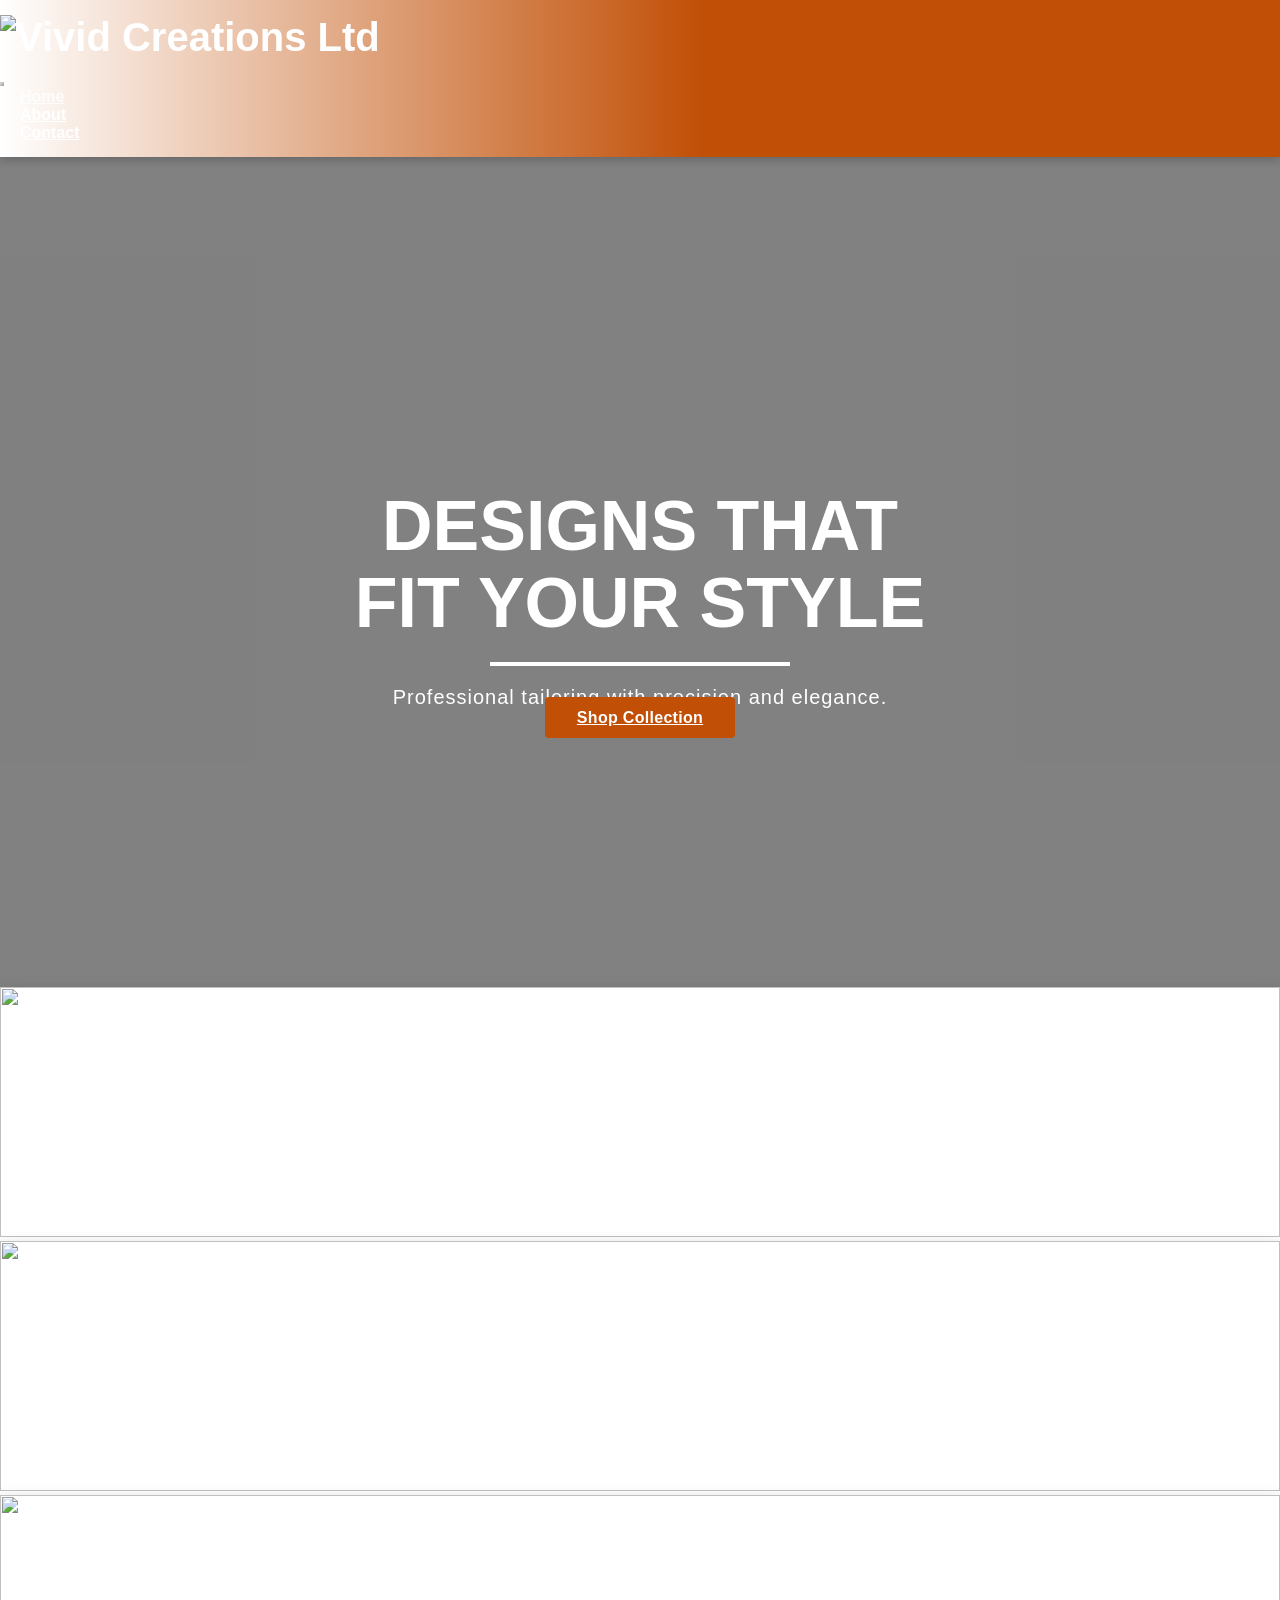
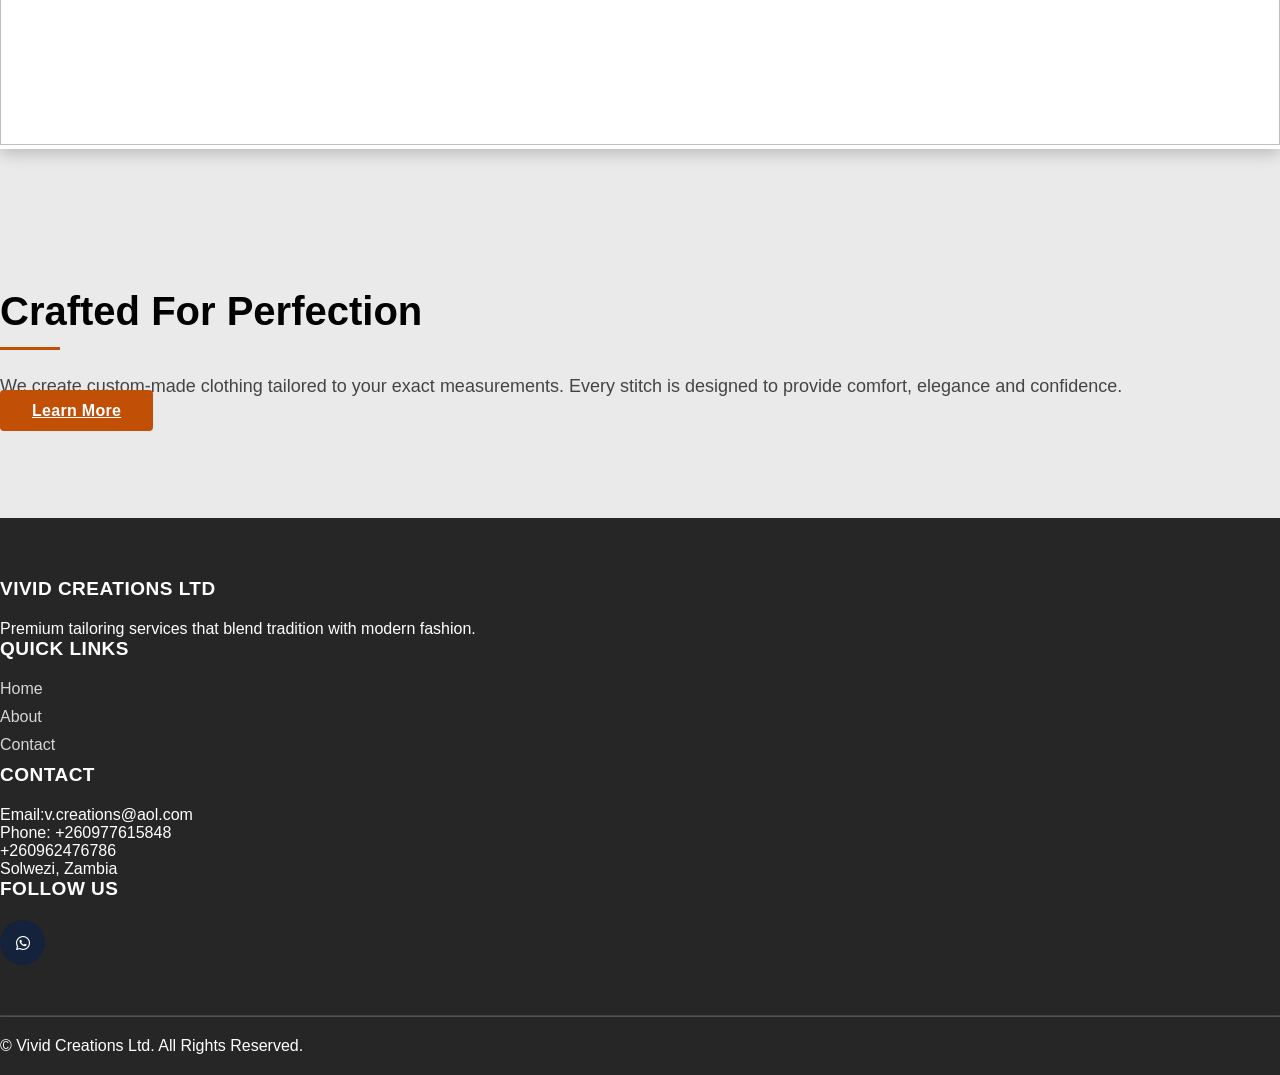
==== index.html @ 4a467c6b "Add files via upload" ====
<!DOCTYPE html>
<html lang="en">
<head>
    <meta charset="UTF-8">
    <meta name="viewport" content="width=device-width, initial-scale=1.0">
    <title>Vivid Creations Ltd</title>
    <link rel="stylesheet" href="css/bootstrap.min.css">
    <link rel="stylesheet" href="https://cdnjs.cloudflare.com/ajax/libs/font-awesome/6.6.0/css/all.min.css">
    
    
    <link rel="stylesheet" href="style.css">
</head>
<body>

    <!-- Navbar -->
    <nav class="navbar navbar-expand-lg navbar-dark custom-nav fixed-top">
        <div class="container">

        
            <a class="navbar-brand logo" href="index.html">
                <img src="images/logo.png" alt="Vivid Creations Ltd" class="logo-img">
            </a>

            <button class="navbar-toggler" type="button" data-bs-toggle="collapse" data-bs-target="#menu">
                <span class="navbar-toggler-icon"></span>
            </button>

            <div class="collapse navbar-collapse" id="menu">
                <ul class="navbar-nav ms-auto">

                    <li class="nav-item">
                        <a class="nav-link active" href="index.html">Home</a>
                    </li>

                    <li class="nav-item">
                        <a class="nav-link" href="about.html">About</a>
                    </li>
                    <li class="nav-item">
                        <a class="nav-link" href="contact.html">Contact</a>
                    </li>

                </ul>
            </div>

        </div>
    </nav>

    <!-- Hero Section -->
    <section class="hero">

        <div class="overlay"></div>

        <div class="hero-content">
            <h1>DESIGNS THAT<br>FIT YOUR STYLE</h1>

            <hr>

            <p>Professional tailoring with precision and elegance.</p>

            <a href="shop.html" class="btn btn-brand btn-lg mt-3">
                Shop Collection
            </a>
        </div>

    </section>

    <!-- Image Cards -->
    <section class="cards-section">
        <div class="container">

            <div class="row g-4">

                <div class="col-md-4">
                    <div class="card-box">
                        <img src="images/dress.jpeg" alt="">
                    </div>
                </div>

                <div class="col-md-4">
                    <div class="card-box">
                        <img src="images/hat.jpeg" alt="">
                    </div>
                </div>

                <div class="col-md-4">
                    <div class="card-box">
                        <img src="images/brace.jpeg" alt="">
                    </div>
                </div>

            </div>

        </div>
    </section>

    <!-- About Section -->
    <section class="about-section">

        <div class="container">

            <div class="row align-items-center">

                <div class="col-md-6">
                    <h2>Crafted For Perfection</h2>

                    <p>
                        We create custom-made clothing tailored to your
                        exact measurements. Every stitch is designed to
                        provide comfort, elegance and confidence.
                    </p>

                    <a href="about.html" class="btn btn-brand">
                        Learn More
                    </a>
                </div>

                <div class="col-md-6">
                    <img src="images/dres.jpeg" class="img-fluid rounded" alt="">
                </div>

            </div>

        </div>

    </section>

    <!-- Footer -->
    <footer>

        <div class="container">

            <div class="row">

                <div class="col-md-3">
                    <h4>Vivid Creations Ltd</h4>
                    <p>
                        Premium tailoring services that blend
                        tradition with modern fashion.
                    </p>
                </div>

                <div class="col-md-3">
                    <h4>Quick Links</h4>

                    <ul>
                        <li><a href="index.html">Home</a></li>
                        <li><a href="about.html">About</a></li>
                        <li><a href="contact.html">Contact</a></li>
                    </ul>
                </div>

                <div class="col-md-3">
                    <h4>Contact</h4>

                    <p>Email:v.creations@aol.com</p>
                    <p>Phone:  +260977615848 <br> +260962476786</p>
                    <p>Solwezi, Zambia</p>
                </div>

                <div class="col-md-3">

                    <h4>Follow Us</h4>

                    <div class="social-icons">

                     

                        <a href="https://wa.me/260977615848" target="_blank" rel="noopener noreferrer">
                            <i class="fab fa-whatsapp"></i>
                        </a>
                     </div>

                </div>

            </div>

            <hr>

            <div class="text-center">
                <p>&copy; Vivid Creations Ltd. All Rights Reserved.</p>
            </div>

        </div>

    </footer>

    <script src="js/bootstrap.bundle.min.js"></script>

</body>
</html>
---- style.css ----
*{
    margin:0;
    padding:0;
    box-sizing:border-box;
}

:root{
    --navy-dark:#ffffff;
    --navy-mid:#c14f06;
    --brand-orange:#c14f06;
    --brand-orange-light:#c14f06;
    --brand-orange-dark:#c14f06;
    --footer-orange:#272626;
}

body{
    font-family:Arial, Helvetica, sans-serif;
    background: #c4c3c359;
}

/* NAVBAR */

.custom-nav{
    background:linear-gradient(90deg, var(--navy-dark) 0%, var(--navy-mid) 55%, var(--brand-orange) 100%);
    padding:15px 0;
    box-shadow:0 2px 10px rgba(0,0,0,0.25);
}

.logo{
    display:flex;
    align-items:center;
    gap:10px;
    font-size:40px;
    font-weight:bold;
    color:white !important;
    text-decoration:none;
}

.logo-img{
    height:55px;
    width:auto;
    display:block;
}

.logo-text{
    letter-spacing:0.5px;
}

.navbar-nav .nav-link{
    color:#ffffff !important;
    font-weight:700;
    margin-left:20px;
    position:relative;
    transition:.3s;
}

.navbar-nav .nav-link:hover,
.navbar-nav .nav-link.active{
    color:#ffffff !important;
    opacity:0.85;
}

/* BRAND BUTTON */

.btn-brand{
    background:var(--brand-orange);
    color:#ffffff !important;
    border:none;
    font-weight:600;
    letter-spacing:0.3px;
    padding:12px 32px;
    border-radius:4px;
    transition:.3s;
}

.btn-brand:hover{
    background:var(--brand-orange-dark);
    color:#ffffff !important;
    transform:translateY(-2px);
    box-shadow:0 6px 14px rgba(232,99,12,0.35);
}

/* HERO */

.hero{
    height:100vh;
    background:url("images/hero.jpeg");
    background-size:cover;
    background-position:center;
    position:relative;
    display:flex;
    justify-content:center;
    align-items:center;
}

.overlay{
    position:absolute;
    top:0;
    left:0;
    width:100%;
    height:100%;
    background:rgba(0,0,0,0.45);
}

.hero-content{
    position:relative;
    z-index:2;
    text-align:center;
    color:white;
}

.hero-content h1{
    font-size:70px;
    font-weight:bold;
    line-height:1.1;
}

.hero-content hr{
    width:300px;
    margin:20px auto;
    border:2px solid white;
}

.hero-content p{
    font-size:20px;
    letter-spacing:1px;
}

/* CARDS */

.cards-section{
    margin-top:-70px;
    position:relative;
    z-index:5;
    padding-bottom:60px;
}

.card-box{
    overflow:hidden;
    background:white;
    box-shadow:0 5px 15px rgba(0,0,0,0.2);
    position:relative;
}

.card-box img{
    width:100%;
    height:250px;
    object-fit:cover;
    transition:0.5s;
}

.card-box:hover img{
    transform:scale(1.1);
}

/* ABOUT */

.about-section{
    padding:80px 0;
}

.about-section h2{
    font-size:40px;
    margin-bottom:20px;
    position:relative;
    padding-bottom:16px;
}

.about-section h2::after{
    content:"";
    position:absolute;
    left:0;
    bottom:0;
    width:60px;
    height:3px;
    background:var(--brand-orange);
}

.about-section p{
    font-size:18px;
    line-height:1.8;
    color:#444;
}

/* FOOTER */

footer{
    background:var(--footer-orange);
    color:white;
    padding:60px 0 20px;
}

footer h4{
    color:#ffffff;
    font-size:19px;
    text-transform:uppercase;
    letter-spacing:0.5px;
}

footer h4{
    margin-bottom:20px;
}

footer ul{
    list-style:none;
    padding:0;
}

footer ul li{
    margin-bottom:10px;
}

footer ul li a{
    color:#d6d6d6;
    text-decoration:none;
}

footer ul li a:hover{
    color:white;
}

footer hr{
    margin-top:30px;
    margin-bottom:20px;
    border-color:#444;
}

/* MOBILE */

@media(max-width:768px){

    .hero-content h1{
        font-size:40px;
    }

    .hero-content hr{
        width:200px;
    }

    .cards-section{
        margin-top:20px;
    }

    .logo-img{
        height:34px;
    }

    .logo-text{
        font-size:18px;
    }

    footer .col-md-3{
        margin-bottom:30px;
    }

    .navbar-nav .nav-link{
        color:#000000 !important;
    }

    .navbar-nav .nav-link:hover,
    .navbar-nav .nav-link.active{
        color:#000000 !important;
    }

}

.navbar-toggler{
    border-color:rgba(161, 160, 160, 0.397);
}

.navbar-toggler-icon{
    filter:invert(1) grayscale(100%) brightness(200%);
}

/* Social Media */

.social-icons{
    margin-top:20px;
}

.social-icons a{
    display:inline-flex;
    justify-content:center;
    align-items:center;
    width:45px;
    height:45px;
    margin-right:10px;
    margin-bottom:10px;
    border-radius:50%;
    background:#14233b;
    color:#fff;
    text-decoration:none;
    transition:.3s;
}

.social-icons a:hover{
    background:var(--brand-orange);
    transform:translateY(-5px);
}

footer hr{
    border-color:rgba(255,255,255,0.2);
    margin:40px 0 20px;
}

/* ============================= */
/* ABOUT PAGE                     */
/* ============================= */

/* Reuses .hero / .overlay / .hero-content, just a shorter hero
   with its own background image and an eyebrow label above the title */
.hero-about{
    height:70vh;
    background:url("images/product10.jpeg");
    background-size:cover;
    background-position:center;
}

.hero-eyebrow{
    display:inline-flex;
    align-items:center;
    gap:10px;
    font-size:20px;
    font-weight:700;
    letter-spacing:2px;
    text-transform:uppercase;
    color:rgb(216, 155, 41)
}

.hero-eyebrow::before{
    content:"";
    width:26px;
    height:2px;
    background:var(--brand-orange-light)
    display inline-block
}

/* Running-stitch divider */
.stitch-divider{
    height:18px;
    width:100%;
    background-image:repeating-linear-gradient(
        90deg,
        var(--brand-orange) 0 14px,
        transparent 14px 26px
    );
    background-position:center;
    background-repeat:repeat-x;
    background-size:26px 2px;
    opacity:.5;
}

/* Mission band */
.mission-band{
    background:rgba(193,79,6,0.55);
    color:#ffffff;
    padding:70px 0;
    text-align:center;
}

.mission-band .label{
    display:block;
    font-size:14px;
    font-weight:700;
    letter-spacing:2px;
    text-transform:uppercase;
    color:rgba(255,255,255,0.85);
    margin-bottom:16px;
}

.mission-band p{
    font-size:26px;
    line-height:1.5;
    max-width:760px;
    margin:0 auto;
}

/* Services section */
.services-section{
    padding:80px 0;
}

.services-head{
    text-align:center;
    max-width:620px;
    margin:0 auto 50px;
}

.services-head h2{
    font-size:36px;
    margin-bottom:0;
}

.service-card{
    background:#ffffff;
    box-shadow:0 5px 15px rgba(0,0,0,0.12);
    border-radius:6px;
    padding:32px 24px;
    height:100%;
    transition:.3s;
}

.service-card:hover{
    transform:translateY(-6px);
    box-shadow:0 10px 24px rgba(0,0,0,0.18);
}

.service-icon{
    width:50px;
    height:50px;
    border-radius:50%;
    background:var(--brand-orange);
    color:#ffffff;
    display:flex;
    align-items:center;
    justify-content:center;
    font-size:20px;
    margin-bottom:18px;
}

.service-card h3{
    font-size:19px;
    font-weight:700;
    margin-bottom:8px;
}

.service-card p{
    font-size:15px;
    line-height:1.6;
    color:#555;
    margin:0;
}

@media(max-width:768px){

    .hero-about{
        height:60vh;
    }

    .mission-band p{
        font-size:20px;
    }

}

/* ============================= */
/* CONTACT PAGE                   */
/* ============================= */

.hero-contact{
    height:55vh;
    background:url("images/product20.jpeg");
    background-size:cover;
    background-position:center;
    align-items:flex-start;
}

.hero-contact .hero-content{
    padding-top:140px;
}

.hero-contact .hero-content h1{
    font-size:48px;
}

.contact-cards-section{
    margin-top:-70px;
    position:relative;
    z-index:5;
    padding-bottom:80px;
}

.contact-card{
    display:block;
    background:#ffffff;
    box-shadow:0 5px 15px rgba(0,0,0,0.2);
    border-radius:6px;
    padding:55px 30px;
    text-align:center;
    text-decoration:none;
    color:inherit;
    height:100%;
    transition:.3s;
}

.contact-card:hover{
    transform:translateY(-8px);
    box-shadow:0 15px 30px rgba(0,0,0,0.22);
    color:inherit;
}

.contact-icon{
    width:80px;
    height:80px;
    border-radius:50%;
    background:var(--brand-orange);
    color:#ffffff;
    font-size:32px;
    display:flex;
    align-items:center;
    justify-content:center;
    margin:0 auto 22px;
    transition:.3s;
}

.contact-card:hover .contact-icon{
    transform:scale(1.08);
}

.contact-card h3{
    font-size:21px;
    font-weight:700;
    margin-bottom:10px;
    color:#222;
}

.contact-card p{
    font-size:15px;
    color:#666;
    margin:0;
    word-break:break-word;
}

@media(max-width:768px){

    .hero-contact{
        height:42vh;
    }

    .hero-contact .hero-content{
        padding-top:90px;
    }

    .hero-contact .hero-content h1{
        font-size:32px;
    }

    .contact-cards-section{
        margin-top:20px;
    }

    .contact-card{
        padding:40px 24px;
        margin-bottom:10px;
    }

}

/* ============================= */
/* COLLECTION PAGE                */
/* ============================= */

/* No hero on this page, so push content below the fixed navbar */
.collection-section{
    padding:150px 0 90px;
}

.collection-head{
    text-align:center;
    max-width:620px;
    margin:0 auto 50px;
}

.collection-head h2{
    font-size:36px;
    margin-bottom:16px;
    position:relative;
    display:inline-block;
    padding-bottom:16px;
}

.collection-head h2::after{
    content:"";
    position:absolute;
    left:50%;
    transform:translateX(-50%);
    bottom:0;
    width:60px;
    height:3px;
    background:var(--brand-orange);
}

.collection-head p{
    font-size:16px;
    color:#555;
    margin:0;
}

/* Square, evenly cropped product photos so every card lines up */
.collection-section .card-box{
    border-radius:6px;
}

.collection-section .card-box img{
    height:230px;
}

@media(max-width:768px){

    .collection-section{
        padding:120px 0 60px;
    }

    .collection-section .card-box img{
        height:200px;
    }

}

/* Hover overlay + View button on each product card */
.card-overlay{
    position:absolute;
    top:0;
    left:0;
    width:100%;
    height:100%;
    background:rgba(0,0,0,0.45);
    display:flex;
    align-items:center;
    justify-content:center;
    opacity:0;
    transition:.3s;
}

.card-box:hover .card-overlay{
    opacity:1;
}

.view-btn{
    background:var(--brand-orange);
    color:#ffffff;
    border:none;
    font-weight:600;
    font-size:14px;
    letter-spacing:0.3px;
    padding:10px 24px;
    border-radius:4px;
    display:inline-flex;
    align-items:center;
    gap:8px;
    transform:translateY(10px);
    transition:.3s;
    cursor:pointer;
}

.card-box:hover .view-btn{
    transform:translateY(0);
}

.view-btn:hover{
    background:var(--brand-orange-dark);
}

/* Full-image lightbox */
.lightbox{
    display:none;
    position:fixed;
    top:0;
    left:0;
    width:100%;
    height:100%;
    background:rgba(0,0,0,0.9);
    z-index:9999;
    align-items:center;
    justify-content:center;
    padding:30px;
}

.lightbox.active{
    display:flex;
}

.lightbox img{
    max-width:90%;
    max-height:90%;
    border-radius:6px;
    box-shadow:0 10px 40px rgba(0,0,0,0.5);
}

.lightbox-close{
    position:absolute;
    top:24px;
    right:32px;
    background:none;
    border:none;
    color:#ffffff;
    font-size:36px;
    line-height:1;
    cursor:pointer;
}

.lightbox-close:hover{
    color:var(--brand-orange);
}
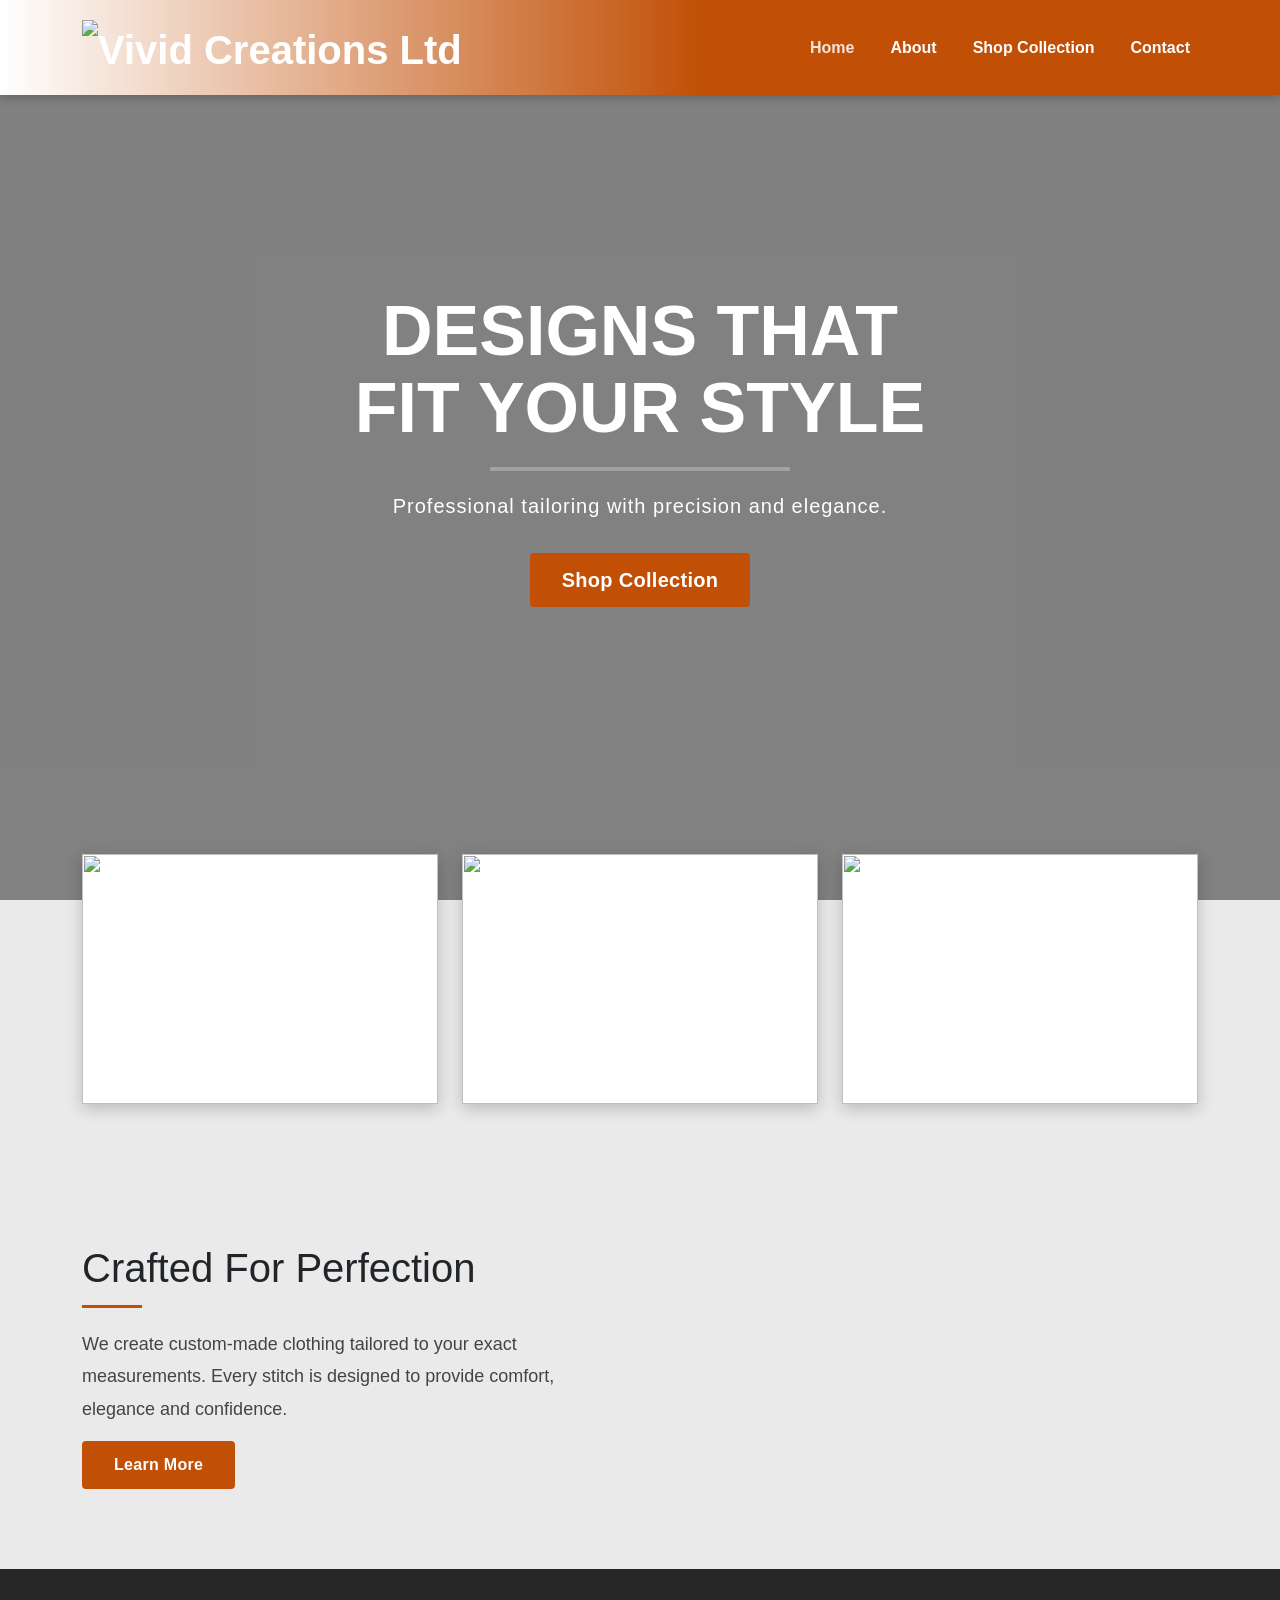
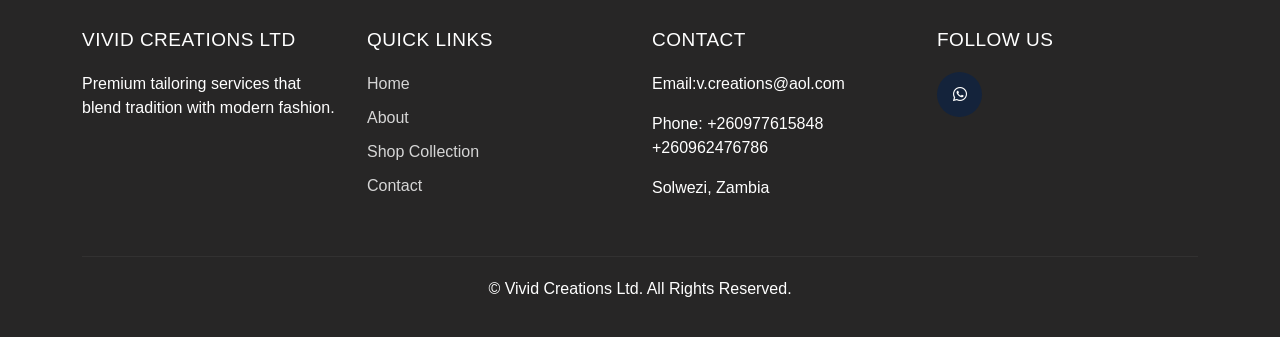
==== commit c51ae91f: "Add files via upload" ====
--- a/index.html
+++ b/index.html
@@ -4,7 +4,7 @@
     <meta charset="UTF-8">
     <meta name="viewport" content="width=device-width, initial-scale=1.0">
     <title>Vivid Creations Ltd</title>
-    <link rel="stylesheet" href="css/bootstrap.min.css">
+     <link rel="stylesheet" href="https://cdn.jsdelivr.net/npm/bootstrap@5.3.3/dist/css/bootstrap.min.css">
     <link rel="stylesheet" href="https://cdnjs.cloudflare.com/ajax/libs/font-awesome/6.6.0/css/all.min.css">
     
     
@@ -34,6 +34,9 @@
 
                     <li class="nav-item">
                         <a class="nav-link" href="about.html">About</a>
+                    </li>
+                    <li class="nav-item">
+                        <a class="nav-link" href="shop.html">Shop Collection</a>
                     </li>
                     <li class="nav-item">
                         <a class="nav-link" href="contact.html">Contact</a>
@@ -72,13 +75,13 @@
 
                 <div class="col-md-4">
                     <div class="card-box">
-                        <img src="images/dress.jpeg" alt="">
+                        <img src="images/dress.jpg" alt="">
                     </div>
                 </div>
 
                 <div class="col-md-4">
                     <div class="card-box">
-                        <img src="images/hat.jpeg" alt="">
+                        <img src="images/hat.jpg" alt="">
                     </div>
                 </div>
 
@@ -115,7 +118,7 @@
                 </div>
 
                 <div class="col-md-6">
-                    <img src="images/dres.jpeg" class="img-fluid rounded" alt="">
+                    <img src="images/dres.jpg" class="img-fluid rounded" alt="">
                 </div>
 
             </div>
@@ -145,6 +148,7 @@
                     <ul>
                         <li><a href="index.html">Home</a></li>
                         <li><a href="about.html">About</a></li>
+                         <li><a href="shop.html">Shop Collection</a></li>
                         <li><a href="contact.html">Contact</a></li>
                     </ul>
                 </div>
@@ -184,7 +188,7 @@
 
     </footer>
 
-    <script src="js/bootstrap.bundle.min.js"></script>
+     <script src="https://cdn.jsdelivr.net/npm/bootstrap@5.3.3/dist/js/bootstrap.bundle.min.js"></script>
 
 </body>
 </html>
--- a/style.css
+++ b/style.css
@@ -311,7 +311,7 @@
    with its own background image and an eyebrow label above the title */
 .hero-about{
     height:70vh;
-    background:url("images/product10.jpeg");
+    background:url("images/product10.jpg");
     background-size:cover;
     background-position:center;
 }
@@ -449,7 +449,7 @@
 
 .hero-contact{
     height:55vh;
-    background:url("images/product20.jpeg");
+    background:url("images/product15.jpg");
     background-size:cover;
     background-position:center;
     align-items:flex-start;
@@ -546,6 +546,104 @@
 
 }
 
+.contact-form-section{
+    padding:20px 0 90px;
+}
+
+.contact-form-section .hero-eyebrow{
+    color:var(--brand-orange);
+    display:block;
+    text-align:center;
+}
+
+.contact-form-section h2{
+    font-size:32px;
+    font-weight:700;
+    margin-top:8px;
+    text-align:center;
+}
+
+.form-status-message{
+    display:none;
+}
+
+.form-status-message:not(:empty){
+    display:block;
+    padding:16px 20px;
+    border-radius:4px;
+    font-size:15px;
+    margin-bottom:20px;
+    text-align:center;
+}
+
+.form-status-success{
+    background:rgba(40,167,69,0.12);
+    color:#1e7e34;
+    border:1px solid rgba(40,167,69,0.35);
+}
+
+.form-status-error{
+    background:rgba(220,53,69,0.1);
+    color:#c62828;
+    border:1px solid rgba(220,53,69,0.3);
+}
+
+.contact-form{
+    background:#ffffff;
+    box-shadow:0 5px 15px rgba(0,0,0,0.2);
+    border-radius:6px;
+    padding:45px 40px;
+}
+
+.contact-form .form-label{
+    font-weight:600;
+    font-size:14px;
+    letter-spacing:0.3px;
+    color:#222;
+    margin-bottom:6px;
+}
+
+.contact-form .form-control{
+    border:1px solid #ddd;
+    border-radius:4px;
+    padding:12px 14px;
+    font-size:15px;
+    background:#fafafa;
+    transition:.3s;
+}
+
+.contact-form .form-control:focus{
+    border-color:var(--brand-orange);
+    box-shadow:0 0 0 0.2rem rgba(193,79,6,0.15);
+    background:#ffffff;
+}
+
+.contact-submit-btn{
+    background:var(--brand-orange);
+    color:#ffffff !important;
+    border:none;
+    font-weight:600;
+    letter-spacing:0.3px;
+    padding:12px 40px;
+    border-radius:4px;
+    transition:.3s;
+}
+
+.contact-submit-btn:hover{
+    background:var(--brand-orange-dark);
+    color:#ffffff !important;
+    transform:translateY(-2px);
+    box-shadow:0 6px 14px rgba(193,79,6,0.35);
+}
+
+@media(max-width:768px){
+
+    .contact-form{
+        padding:32px 24px;
+    }
+
+}
+
 /* ============================= */
 /* COLLECTION PAGE                */
 /* ============================= */
